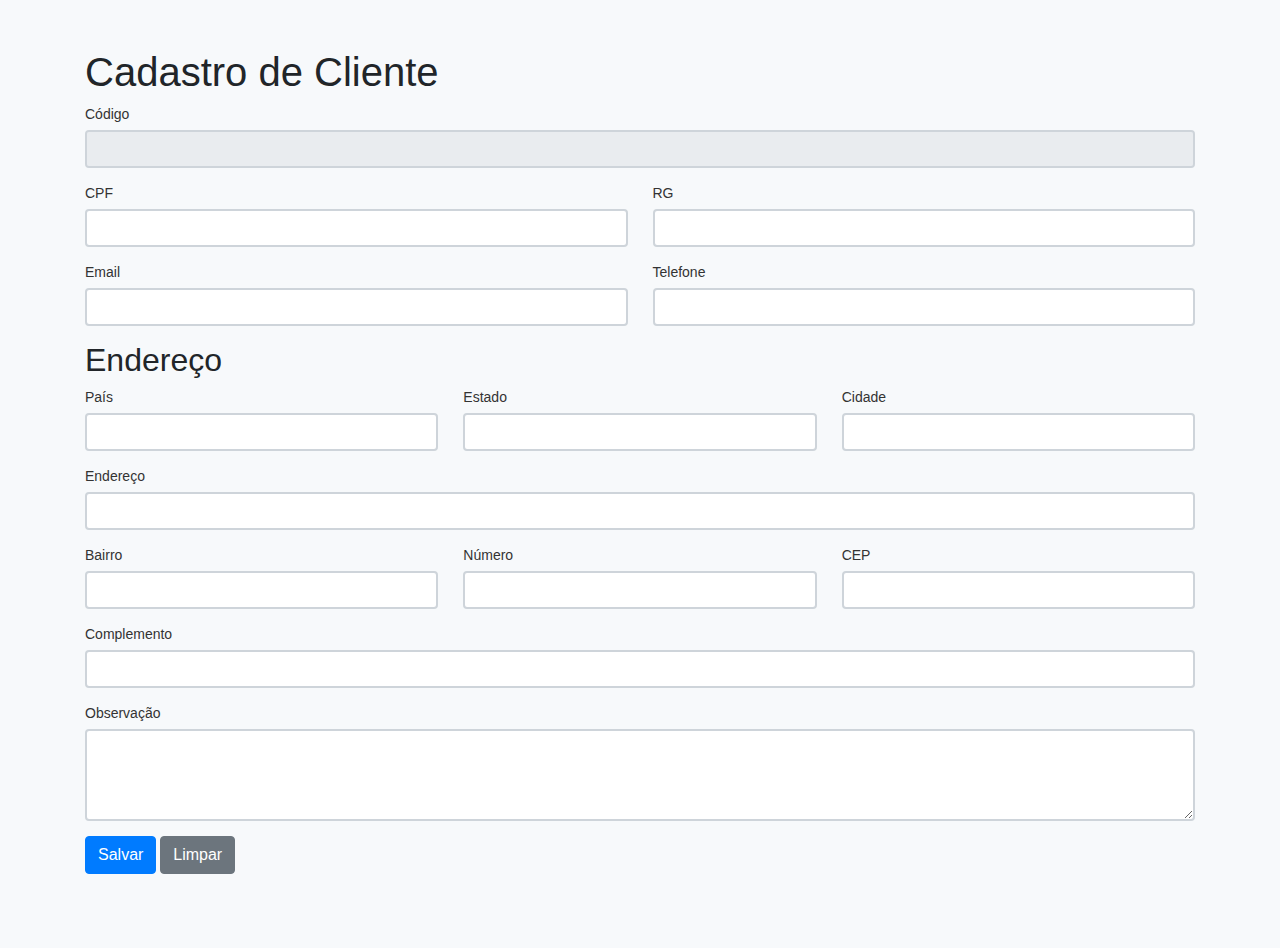
==== cadastro_cliente.html @ 583574c0 "Add files via upload" ====
<!DOCTYPE html>
<html lang="en">
<head>
    <meta charset="UTF-8">
    <meta name="viewport" content="width=device-width, initial-scale=1.0">
    <title>Cadastro de clientes</title>
    <link rel="stylesheet" href="https://stackpath.bootstrapcdn.com/bootstrap/4.3.1/css/bootstrap.min.css" integrity="sha384-ggOyR0iXCbMQv3Xipma34MD+dH/1fQ784/j6cY/iJTQUOhcWr7x9JvoRxT2MZw1T" crossorigin="anonymous">
    <link rel="stylesheet" type="text/css" href="css/style.css">
</head>
<body>

    <div class="container mt-5">
        <h1>Cadastro de Cliente</h1>
        <form id="cadastroClienteForm">
            <div class="form-group">
                <label for="codigo">Código</label>
                <input type="text" class="form-control" id="codigo" name="codigo" disabled>
            </div>

            <div class="form-row">
                <div class="form-group col-md-6">
                    <label for="cpf">CPF</label>
                    <input type="text" class="form-control" id="cpf" name="cpf">
                </div>
                <div class="form-group col-md-6">
                    <label for="rg">RG</label>
                    <input type="text" class="form-control" id="rg" name="rg">
                </div>
            </div>

            <div class="form-row">
                <div class="form-group col-md-6">
                    <label for="email">Email</label>
                    <input type="email" class="form-control" id="email" name="email">
                </div>
                <div class="form-group col-md-6">
                    <label for="telefone">Telefone</label>
                    <input type="text" class="form-control" id="telefone" name="telefone">
                </div>
            </div>

            <h2>Endereço</h2>

            <div class="form-row">
                <div class="form-group col-md-4">
                    <label for="pais">País</label>
                    <input type="text" class="form-control" id="pais" name="pais">
                </div>
                <div class="form-group col-md-4">
                    <label for="estado">Estado</label>
                    <input type="text" class="form-control" id="estado" name="estado">
                </div>
                <div class="form-group col-md-4">
                    <label for="cidade">Cidade</label>
                    <input type="text" class="form-control" id="cidade" name="cidade">
                </div>
            </div>

            <div class="form-group">
                <label for="endereco">Endereço</label>
                <input type="text" class="form-control" id="endereco" name="endereco">
            </div>

            <div class="form-row">
                <div class="form-group col-md-4">
                    <label for="bairro">Bairro</label>
                    <input type="text" class="form-control" id="bairro" name="bairro">
                </div>
                <div class="form-group col-md-4">
                    <label for="numero">Número</label>
                    <input type="text" class="form-control" id="numero" name="numero">
                </div>
                <div class="form-group col-md-4">
                    <label for="cep">CEP</label>
                    <input type="text" class="form-control" id="cep" name="cep">
                </div>
            </div>

            <div class="form-group">
                <label for="complemento">Complemento</label>
                <input type="text" class="form-control" id="complemento" name="complemento">
            </div>

            <div class="form-group">
                <label for="observacao">Observação</label>
                <textarea class="form-control" id="observacao" name="observacao" rows="3"></textarea>
            </div>

            <div class="form-group">
                <button type="button" class="btn btn-primary" onclick="salvar()">Salvar</button>
                <button type="button" class="btn btn-secondary" onclick="limpar()">Limpar</button>
            </div>
        </form>
    </div>

    <script src="https://code.jquery.com/jquery-3.5.1.slim.min.js"></script>
    <script src="https://cdn.jsdelivr.net/npm/@popperjs/core@2.5.4/dist/umd/popper.min.js"></script>
    <script src="https://stackpath.bootstrapcdn.com/bootstrap/4.5.2/js/bootstrap.min.js"></script>
    <script src="js/index.js"></script>

    <!-- <script src="https://code.jquery.com/jquery-3.3.1.slim.min.js" integrity="sha384-q8i/X+965DzO0rT7abK41JStQIAqVgRVzpbzo5smXKp4YfRvH+8abtTE1Pi6jizo" crossorigin="anonymous"></script>
	<script src="https://cdnjs.cloudflare.com/ajax/libs/popper.js/1.14.7/umd/popper.min.js" integrity="sha384-UO2eT0CpHqdSJQ6hJty5KVphtPhzWj9WO1clHTMGa3JDZwrnQq4sF86dIHNDz0W1" crossorigin="anonymous"></script>
	<script src="https://stackpath.bootstrapcdn.com/bootstrap/4.3.1/js/bootstrap.min.js" integrity="sha384-JjSmVgyd0p3pXB1rRibZUAYoIIy6OrQ6VrjIEaFf/nJGzIxFDsf4x0xIM+B07jRM" crossorigin="anonymous"></script>
	<script src="js/index.js"></script> -->
</body>
---- css/style.css ----
html,body {
	height: 100%;
}

body {
	background-color: #f7f9fb;
	font-size: 14px;
}

.login-page .brand {
	width: 90px;
	height: 90px;
	overflow: hidden;
	border-radius: 50%;
	margin: 40px auto;
	box-shadow: 0 4px 8px rgba(0,0,0,.05);
	position: relative;
	z-index: 1;
}

.login-page .brand img {
    padding-top: 20px;
	width: 100%;
}

.login-page .card-wrapper {
	width: 400px;
}

.login-page .card {
	border-color: transparent;
	box-shadow: 0 4px 8px rgba(0,0,0,.05);
}

.login-page .card.fat {
	padding: 10px;
}

.login-page .card .card-title {
	margin-bottom: 30px;
}

.login-page .form-control {
	border-width: 2.3px;
}

.login-page .form-group label {
	width: 100%;
}

.login-page .btn.btn-block {
	padding: 12px 10px;
}

.login-page .footer {
	margin: 40px 0;
	color: #888;
	text-align: center;
}

@media screen and (max-width: 425px) {
	.login-page .card-wrapper {
		width: 90%;
		margin: 0 auto;
	}
}

@media screen and (max-width: 320px) {
	.login-page .card.fat {
		padding: 0;
	}

	.login-page .card.fat .card-body {
		padding: 15px;
	}
}


.grid-principal {
	display: grid;
	grid-template-columns: 1fr 3fr; 
	gap: 10px;
  }
  
.grid-menu {
	padding: 10px;
	box-sizing: border-box;
  }


#menu_direito {
	background-color: #f7f9fb;
	width: 100%;  
 	height: 50vw; 
	margin-left: -10%;
}
#menu_esquerdo {
	align-items: center; 
	justify-content: center;
	background-color:  #f7f9fb;
	padding: 10px;
	margin: 10px;
	margin-top: 70px;

}

.cadastro {

	padding: 5px;
	margin-bottom: 5px; 
}

.sub_menu_cadatro {

	padding-left: 10px;
	margin-bottom: 5px; 
}

.form-group {
    margin-bottom: 15px;
}

.form-group label {
    display: block;
    margin-bottom: 5px;
    color: #333;
}

.form-group input,
.form-group textarea {
    width: 100%;
    padding: 8px;
    box-sizing: border-box;
	border-width: 2.3px;

}

.form-row {
    display: flex;
    justify-content: space-between;
}

.form-row .form-group {
    flex: 1;
    margin-right: 15px;
}

.form-row .form-group:last-child {
    margin-right: 0;
}

.form-buttons {
    display: flex;
    justify-content: space-between;
}

button {
    padding: 10px 20px;
    border: none;
    background-color: #007BFF;
    color: white;
    cursor: pointer;
    border-radius: 5px;
}

button:hover {
    background-color: #0056b3;
}

.toggle-switch {
	position: relative;
	display: inline-block;
	width: 60px;
	height: 34px;
	margin-top: 26px;
}

.toggle-switch input {
	display: none;
}

.slider {
	position: absolute;
	cursor: pointer;
	top: 0;
	left: 0;
	right: 0;
	bottom: 0;
	background-color: #ccc;
	transition: .4s;
	border-radius: 34px;
}

.slider:before {
	position: absolute;
	content: "";
	height: 26px;
	width: 26px;
	left: 4px;
	bottom: 4px;
	background-color: white;
	transition: .4s;
	border-radius: 50%;
}

input:checked + .slider {
	background-color: #007bff;
}

input:checked + .slider:before {
	transform: translateX(26px);
}
.container-fluid {
	display: flex;
	height: 100vh;
}
.filter-container {
	width: 25%;
	padding: 20px;
	background-color: #f8f9fa;
}
.content-container {
	width: 75%;
	padding: 20px;
}
.toggle-switch {
	position: relative;
	display: inline-block;
	width: 60px;
	height: 34px;
}

.toggle-switch input {
	display: none;
}

.slider {
	position: absolute;
	cursor: pointer;
	top: 0;
	left: 0;
	right: 0;
	bottom: 0;
	background-color: #ccc;
	transition: .4s;
	border-radius: 34px;
}

.slider:before {
	position: absolute;
	content: "";
	height: 26px;
	width: 26px;
	left: 4px;
	bottom: 4px;
	background-color: white;
	transition: .4s;
	border-radius: 50%;
}

input:checked + .slider {
	background-color: #007bff;
}

input:checked + .slider:before {
	transform: translateX(26px);
}
.footer-buttons {
	display: flex;
	justify-content: space-around;
	padding: 10px;
}
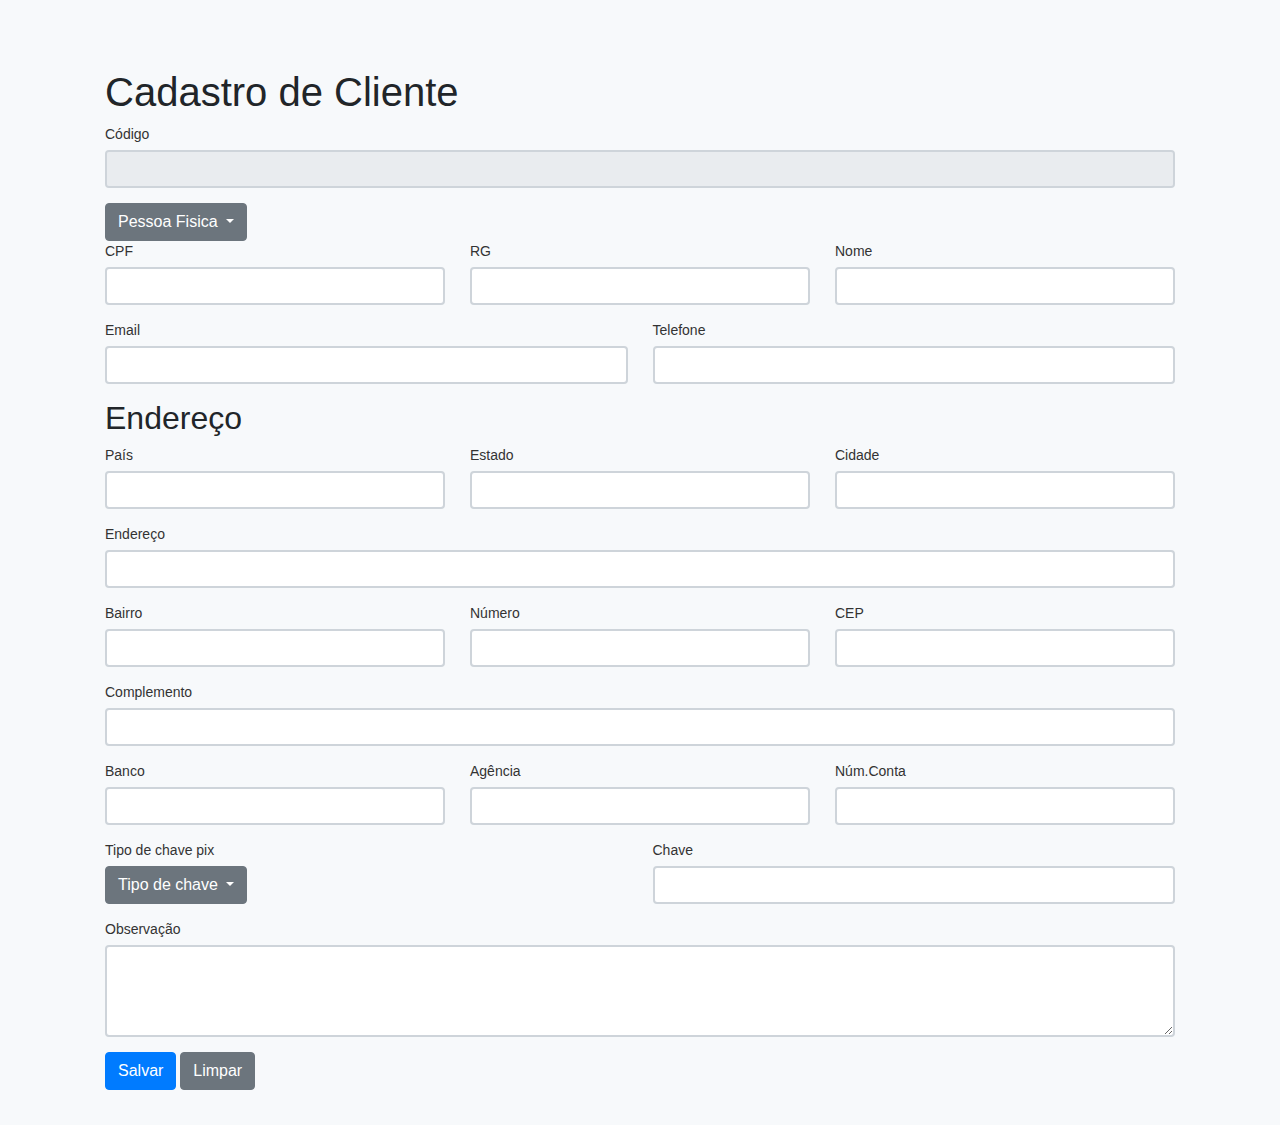
==== commit 2a61f605: "Add files via upload" ====
--- a/cadastro_cliente.html
+++ b/cadastro_cliente.html
@@ -1,96 +1,157 @@
 <!DOCTYPE html>
 <html lang="en">
+
 <head>
     <meta charset="UTF-8">
     <meta name="viewport" content="width=device-width, initial-scale=1.0">
     <title>Cadastro de clientes</title>
-    <link rel="stylesheet" href="https://stackpath.bootstrapcdn.com/bootstrap/4.3.1/css/bootstrap.min.css" integrity="sha384-ggOyR0iXCbMQv3Xipma34MD+dH/1fQ784/j6cY/iJTQUOhcWr7x9JvoRxT2MZw1T" crossorigin="anonymous">
+    <link rel="stylesheet" href="https://stackpath.bootstrapcdn.com/bootstrap/4.3.1/css/bootstrap.min.css"
+        integrity="sha384-ggOyR0iXCbMQv3Xipma34MD+dH/1fQ784/j6cY/iJTQUOhcWr7x9JvoRxT2MZw1T" crossorigin="anonymous">
     <link rel="stylesheet" type="text/css" href="css/style.css">
 </head>
+
 <body>
+    <div class="container-fluid">
+        <div class="container mt-5">
 
-    <div class="container mt-5">
-        <h1>Cadastro de Cliente</h1>
-        <form id="cadastroClienteForm">
-            <div class="form-group">
-                <label for="codigo">Código</label>
-                <input type="text" class="form-control" id="codigo" name="codigo" disabled>
-            </div>
+            <form id="cadastroClienteForm">
+                <h1>Cadastro de Cliente</h1>
+                <div class="form-group">
+                    <label for="codigo">Código</label>
+                    <input type="text" class="form-control" id="codigo" name="codigo" disabled>
+                </div>
 
-            <div class="form-row">
-                <div class="form-group col-md-6">
-                    <label for="cpf">CPF</label>
-                    <input type="text" class="form-control" id="cpf" name="cpf">
+                <div class="dropdown">
+                    <button class="btn btn-secondary dropdown-toggle" type="button" id="dropdownMenuButton"
+                        data-toggle="dropdown" aria-haspopup="true" aria-expanded="false">
+                        Pessoa Fisica
+                    </button>
+                    <div class="dropdown-menu" aria-labelledby="dropdownMenuButton">
+                        <a class="dropdown-item" href="#" onclick="loadPage('cadastro_cliente_PJ.html')">Pessoa
+                            Juridica</a>
+                    </div>
                 </div>
-                <div class="form-group col-md-6">
-                    <label for="rg">RG</label>
-                    <input type="text" class="form-control" id="rg" name="rg">
+
+                <div class="form-row">
+                    <div class="form-group col-md-6">
+                        <label for="cpf">CPF</label>
+                        <input type="text" class="form-control" id="cpf" name="cpf">
+                    </div>
+                    <div class="form-group col-md-6">
+                        <label for="rg">RG</label>
+                        <input type="text" class="form-control" id="rg" name="rg">
+                    </div>
+                    <div class="form-group col-md-6">
+                        <label for="nome">Nome</label>
+                        <input type="text" class="form-control" id="nome" name="nome">
+                    </div>
                 </div>
-            </div>
 
-            <div class="form-row">
-                <div class="form-group col-md-6">
-                    <label for="email">Email</label>
-                    <input type="email" class="form-control" id="email" name="email">
+                <div class="form-row">
+                    <div class="form-group col-md-6">
+                        <label for="email">Email</label>
+                        <input type="email" class="form-control" id="email" name="email">
+                    </div>
+                    <div class="form-group col-md-6">
+                        <label for="telefone">Telefone</label>
+                        <input type="text" class="form-control" id="telefone" name="telefone">
+                    </div>
                 </div>
-                <div class="form-group col-md-6">
-                    <label for="telefone">Telefone</label>
-                    <input type="text" class="form-control" id="telefone" name="telefone">
+
+                <h2>Endereço</h2>
+
+                <div class="form-row">
+                    <div class="form-group col-md-4">
+                        <label for="pais">País</label>
+                        <input type="text" class="form-control" id="pais" name="pais">
+                    </div>
+                    <div class="form-group col-md-4">
+                        <label for="estado">Estado</label>
+                        <input type="text" class="form-control" id="estado" name="estado">
+                    </div>
+                    <div class="form-group col-md-4">
+                        <label for="cidade">Cidade</label>
+                        <input type="text" class="form-control" id="cidade" name="cidade">
+                    </div>
                 </div>
-            </div>
 
-            <h2>Endereço</h2>
+                <div class="form-group">
+                    <label for="endereco">Endereço</label>
+                    <input type="text" class="form-control" id="endereco" name="endereco">
+                </div>
 
-            <div class="form-row">
-                <div class="form-group col-md-4">
-                    <label for="pais">País</label>
-                    <input type="text" class="form-control" id="pais" name="pais">
+                <div class="form-row">
+                    <div class="form-group col-md-4">
+                        <label for="bairro">Bairro</label>
+                        <input type="text" class="form-control" id="bairro" name="bairro">
+                    </div>
+                    <div class="form-group col-md-4">
+                        <label for="numero">Número</label>
+                        <input type="text" class="form-control" id="numero" name="numero">
+                    </div>
+                    <div class="form-group col-md-4">
+                        <label for="cep">CEP</label>
+                        <input type="text" class="form-control" id="cep" name="cep">
+                    </div>
                 </div>
-                <div class="form-group col-md-4">
-                    <label for="estado">Estado</label>
-                    <input type="text" class="form-control" id="estado" name="estado">
+
+                <div class="form-group">
+                    <label for="complemento">Complemento</label>
+                    <input type="text" class="form-control" id="complemento" name="complemento">
                 </div>
-                <div class="form-group col-md-4">
-                    <label for="cidade">Cidade</label>
-                    <input type="text" class="form-control" id="cidade" name="cidade">
+
+                <div class="form-row">
+                    <div class="form-group col-md-6">
+                        <label for="banco">Banco</label>
+                        <input type="text" class="form-control" id="banco" name="banco">
+                    </div>
+                    <div class="form-group col-md-6">
+                        <label for="agencia">Agência</label>
+                        <input type="text" class="form-control" id="agencia" name="agencia">
+                    </div>
+                    <div class="form-group col-md-6">
+                        <label for="conta">Núm.Conta</label>
+                        <input type="text" class="form-control" id="conta" name="conta">
+                    </div>
                 </div>
-            </div>
 
-            <div class="form-group">
-                <label for="endereco">Endereço</label>
-                <input type="text" class="form-control" id="endereco" name="endereco">
-            </div>
 
-            <div class="form-row">
-                <div class="form-group col-md-4">
-                    <label for="bairro">Bairro</label>
-                    <input type="text" class="form-control" id="bairro" name="bairro">
+                <div class="form-row">
+                    <div class="form-group col-md-6">
+                        <label for="tp_chave">Tipo de chave pix</label>
+
+                        <div class="dropdown">
+                            <button class="btn btn-secondary dropdown-toggle" type="button" id="dropdownMenuChave"
+                                    data-toggle="dropdown" aria-haspopup="true" aria-expanded="false">
+                                Tipo de chave
+                            </button>
+                            <div class="dropdown-menu" aria-labelledby="dropdownMenuButton">
+                                <a class="dropdown-item" href="#" onclick="updateDropdownLabel('cpf')">cpf</a>
+                                <a class="dropdown-item" href="#" onclick="updateDropdownLabel('Celular')">Celular</a>
+                                <a class="dropdown-item" href="#" onclick="updateDropdownLabel('E-mail')">E-mail</a>
+                                <a class="dropdown-item" href="#" onclick="updateDropdownLabel('Chave aleatória')">Chave aleatória</a>
+                            </div>
+                        </div>
+                    </div>
+
+                    <div class="form-group col-md-6">
+                        <label for="chave">Chave</label>
+                        <input type="text" class="form-control" id="chave" name="chave">
+                    </div>
                 </div>
-                <div class="form-group col-md-4">
-                    <label for="numero">Número</label>
-                    <input type="text" class="form-control" id="numero" name="numero">
+
+
+                <div class="form-group">
+                    <label for="observacao">Observação</label>
+                    <textarea class="form-control" id="observacao" name="observacao" rows="3"></textarea>
                 </div>
-                <div class="form-group col-md-4">
-                    <label for="cep">CEP</label>
-                    <input type="text" class="form-control" id="cep" name="cep">
+
+                <div class="form-group">
+                    <button type="button" class="btn btn-primary" onclick="salvar()">Salvar</button>
+                    <button type="button" class="btn btn-secondary" onclick="limpar()">Limpar</button>
                 </div>
-            </div>
-
-            <div class="form-group">
-                <label for="complemento">Complemento</label>
-                <input type="text" class="form-control" id="complemento" name="complemento">
-            </div>
-
-            <div class="form-group">
-                <label for="observacao">Observação</label>
-                <textarea class="form-control" id="observacao" name="observacao" rows="3"></textarea>
-            </div>
-
-            <div class="form-group">
-                <button type="button" class="btn btn-primary" onclick="salvar()">Salvar</button>
-                <button type="button" class="btn btn-secondary" onclick="limpar()">Limpar</button>
-            </div>
-        </form>
+            </form>
+        </div>
     </div>
 
     <script src="https://code.jquery.com/jquery-3.5.1.slim.min.js"></script>
--- a/css/style.css
+++ b/css/style.css
@@ -75,46 +75,101 @@
 	}
 }
 
-
+/* ------MENU LATERAL----- */
+
+/* Estilo para a grade principal */
 .grid-principal {
-	display: grid;
-	grid-template-columns: 1fr 3fr; 
-	gap: 10px;
-  }
-  
+    display: flex;
+    height: 100vh;
+}
+
+/* Estilo para os menus */
 .grid-menu {
-	padding: 10px;
-	box-sizing: border-box;
-  }
-
-
+    /* flex: 1; */
+    display: flex;
+    flex-direction: column;
+    /* align-items: center; */
+    justify-content: center; 
+}
+
+/* Menu esquerdo */
+#menu_esquerdo {
+    background-color: #f7f9fb;
+    color: black;
+    width: 200px; /* Largura reduzida */
+    padding: 0px;
+}
+
+/* Menu direito (imagem/logo) */
 #menu_direito {
-	background-color: #f7f9fb;
-	width: 100%;  
- 	height: 50vw; 
-	margin-left: -10%;
-}
-#menu_esquerdo {
-	align-items: center; 
-	justify-content: center;
-	background-color:  #f7f9fb;
-	padding: 10px;
-	margin: 10px;
-	margin-top: 70px;
-
-}
-
+    flex: 2;
+    display: flex;
+    justify-content: center;
+    align-items: center;
+    background-color: #f8f9fa;
+}
+
+/* Estilo para os itens do menu */
 .cadastro {
-
-	padding: 5px;
-	margin-bottom: 5px; 
-}
-
-.sub_menu_cadatro {
-
-	padding-left: 10px;
-	margin-bottom: 5px; 
-}
+    margin: 10px 0;
+    padding: 10px;
+    cursor: pointer;
+    text-align: center;
+    font-size: 1.2em;
+    border: 1px solid transparent;
+    border-radius: 5px;
+    transition: background-color 0.3s, border 0.3s;
+}
+
+/* Hover e seleção dos itens do menu */
+.cadastro:hover {
+    background-color: #495057;
+    border: 1px solid #ced4da;
+}
+
+/* Estilo para submenus */
+.sub_menu_cadastro {
+    display: none;
+    margin-top: 10px;
+    padding-left: 70px;
+}
+
+.cadastro.active + .sub_menu_cadastro {
+    display: block;
+}
+
+.sub_menu_cadastro div {
+    margin: 5px 0;
+    cursor: pointer;
+}
+
+.sub_menu_cadastro div:hover {
+    text-decoration: underline;
+}
+
+/* Estilo para os links */
+.sub_menu_cadastro a {
+    color: black;
+    text-decoration: none;
+}
+
+.sub_menu_cadastro a:hover {
+    text-decoration: underline;
+}
+
+/* Estilo para a imagem/logo */
+.imagem img {
+    max-width: 100%;
+    height: auto;
+    border-radius: 10px;
+}
+
+#cadastroClienteForm{
+	padding: 20px;
+}
+
+
+
 
 .form-group {
     margin-bottom: 15px;
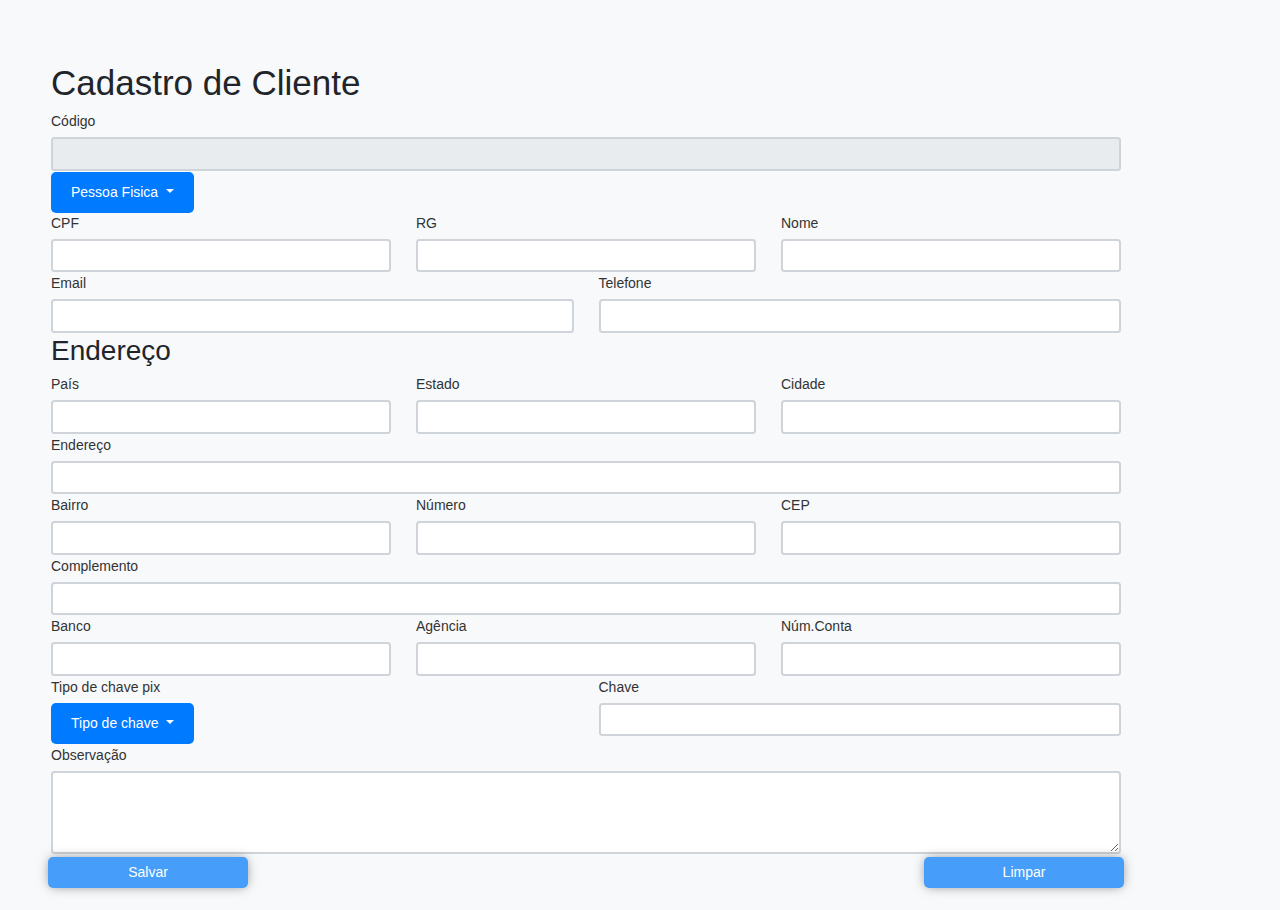
==== commit e6e73c26: "Add files via upload" ====
--- a/cadastro_cliente.html
+++ b/cadastro_cliente.html
@@ -13,7 +13,6 @@
 <body>
     <div class="container-fluid">
         <div class="container mt-5">
-
             <form id="cadastroClienteForm">
                 <h1>Cadastro de Cliente</h1>
                 <div class="form-group">
@@ -22,7 +21,7 @@
                 </div>
 
                 <div class="dropdown">
-                    <button class="btn btn-secondary dropdown-toggle" type="button" id="dropdownMenuButton"
+                    <button class="dropdown-toggle" type="button" id="dropdownMenuButton"
                         data-toggle="dropdown" aria-haspopup="true" aria-expanded="false">
                         Pessoa Fisica
                     </button>
@@ -121,12 +120,12 @@
                         <label for="tp_chave">Tipo de chave pix</label>
 
                         <div class="dropdown">
-                            <button class="btn btn-secondary dropdown-toggle" type="button" id="dropdownMenuChave"
+                            <button class="dropdown-toggle" type="button" id="dropdownMenuChave"
                                     data-toggle="dropdown" aria-haspopup="true" aria-expanded="false">
                                 Tipo de chave
                             </button>
-                            <div class="dropdown-menu" aria-labelledby="dropdownMenuButton">
-                                <a class="dropdown-item" href="#" onclick="updateDropdownLabel('cpf')">cpf</a>
+                            <div class="dropdown-menu " aria-labelledby="dropdownMenuButton">
+                                <a class="dropdown-item" href="#" onclick="updateDropdownLabel('CPF')">CPF</a>
                                 <a class="dropdown-item" href="#" onclick="updateDropdownLabel('Celular')">Celular</a>
                                 <a class="dropdown-item" href="#" onclick="updateDropdownLabel('E-mail')">E-mail</a>
                                 <a class="dropdown-item" href="#" onclick="updateDropdownLabel('Chave aleatória')">Chave aleatória</a>
@@ -146,9 +145,10 @@
                     <textarea class="form-control" id="observacao" name="observacao" rows="3"></textarea>
                 </div>
 
-                <div class="form-group">
-                    <button type="button" class="btn btn-primary" onclick="salvar()">Salvar</button>
-                    <button type="button" class="btn btn-secondary" onclick="limpar()">Limpar</button>
+                <div class="form-row" >
+                    <button type="button" class="button" id="button" onclick="salvar()">Salvar</button>
+                    <button type="button" class="button" id="button" onclick="limpar()">Limpar</button>
+                </div>
                 </div>
             </form>
         </div>
--- a/css/style.css
+++ b/css/style.css
@@ -1,137 +1,171 @@
-html,body {
-	height: 100%;
-}
-
-body {
-	background-color: #f7f9fb;
-	font-size: 14px;
-}
-
+/* Layout e Background */
+html, body {
+    height: 100%;
+    background-color: #f7f9fb;
+    font-size: 14px;
+}
+
+/* Login Page Styles */
 .login-page .brand {
-	width: 90px;
-	height: 90px;
-	overflow: hidden;
-	border-radius: 50%;
-	margin: 40px auto;
-	box-shadow: 0 4px 8px rgba(0,0,0,.05);
-	position: relative;
-	z-index: 1;
+    width: 90px;
+    height: 90px;
+    overflow: hidden;
+    border-radius: 50%;
+    margin: 40px auto;
+    box-shadow: 0 4px 8px rgba(0, 0, 0, .05);
 }
 
 .login-page .brand img {
     padding-top: 20px;
-	width: 100%;
+    width: 100%;
 }
 
 .login-page .card-wrapper {
-	width: 400px;
+    width: 400px;
 }
 
 .login-page .card {
-	border-color: transparent;
-	box-shadow: 0 4px 8px rgba(0,0,0,.05);
-}
-
-.login-page .card.fat {
-	padding: 10px;
+    border-color: transparent;
+    box-shadow: 0 4px 8px rgba(0, 0, 0, .05);
+    padding: 10px;
 }
 
 .login-page .card .card-title {
-	margin-bottom: 30px;
+    margin-bottom: 30px;
 }
 
 .login-page .form-control {
-	border-width: 2.3px;
+    border-width: 2.3px;
 }
 
 .login-page .form-group label {
-	width: 100%;
+    width: 100%;
 }
 
 .login-page .btn.btn-block {
-	padding: 12px 10px;
+    padding: 12px 10px;
 }
 
 .login-page .footer {
-	margin: 40px 0;
-	color: #888;
-	text-align: center;
+    margin: 40px 0;
+    color: #888;
+    text-align: center;
 }
 
 @media screen and (max-width: 425px) {
-	.login-page .card-wrapper {
-		width: 90%;
-		margin: 0 auto;
-	}
+    .login-page .card-wrapper {
+        width: 90%;
+        margin: 0 auto;
+    }
 }
 
 @media screen and (max-width: 320px) {
-	.login-page .card.fat {
-		padding: 0;
-	}
-
-	.login-page .card.fat .card-body {
-		padding: 15px;
-	}
-}
-
-/* ------MENU LATERAL----- */
-
-/* Estilo para a grade principal */
+    .login-page .card {
+        padding: 0;
+    }
+
+    .login-page .card .card-body {
+        padding: 15px;
+    }
+}
+
+/* Menu Lateral */
 .grid-principal {
     display: flex;
     height: 100vh;
 }
 
-/* Estilo para os menus */
 .grid-menu {
-    /* flex: 1; */
+    position: fixed; /* Fixar o menu lateral */
+    top: 0;
+    left: 0;
+    height: 100%;
     display: flex;
     flex-direction: column;
-    /* align-items: center; */
-    justify-content: center; 
-}
-
-/* Menu esquerdo */
+    justify-content: center;
+    /* align-items: center;  */
+    width: 60px;
+    transition: all 0.3s ease;
+    z-index: 1000; /* Garante que o menu fique acima do conteúdo */
+    background-color: #f7f9fb;
+    overflow-y: auto; /* Adiciona scroll vertical quando necessário */
+    
+}
+
 #menu_esquerdo {
-    background-color: #f7f9fb;
+    /* background-color: #f7f9fb; */
     color: black;
-    width: 200px; /* Largura reduzida */
-    padding: 0px;
-}
-
-/* Menu direito (imagem/logo) */
+    background-color: #479efa;
+    overflow: hidden;
+    border-radius: 10px;
+
+}
+
+.grid-menu.collapsed {
+    width: 100px;
+}
+
+.grid-menu.collapsed .cadastro {
+    font-size: 0.8em; /* Diminua o tamanho da fonte */
+    text-align: left; /* Alinhe o texto à esquerda */
+    padding: 10px 5px; /* Ajuste o padding */
+}
+
+.grid-menu.collapsed .sub_menu_cadastro {
+    display: none; /* Esconda os submenus quando colapsado */
+	font-size: 0.7em;
+}
+
+/* Transição suave para mudanças */
+.grid-menu:hover {
+    width: 200px;
+}
+
+.grid-menu:hover .cadastro {
+    font-size: 1.2em; /* Aumente o tamanho da fonte quando expandido */
+}
+
+.grid-menu:hover .sub_menu_cadastro {
+    display: none; /* Mostre os submenus quando expandido */
+	font-size: 0.8em;
+}
+
 #menu_direito {
+    margin-left: 100px; /* Ajuste o conteúdo principal para acomodar o menu lateral */
     flex: 2;
     display: flex;
     justify-content: center;
     align-items: center;
     background-color: #f8f9fa;
-}
-
-/* Estilo para os itens do menu */
+    width: calc(100% - 60px); /* Ajusta a largura do conteúdo principal */
+    transition: margin-left 0.3s ease; /* Suave transição ao expandir o menu */
+}
+
+.grid-menu:hover ~ #menu_direito {
+    margin-left: 200px; /* Ajuste a margem esquerda do conteúdo principal quando o menu está expandido */
+    width: calc(100% - 200px); /* Ajusta a largura do conteúdo principal */
+}
+
 .cadastro {
     margin: 10px 0;
     padding: 10px;
     cursor: pointer;
     text-align: center;
-    font-size: 1.2em;
+    font-size: 0.8em; /* Ajuste inicial do tamanho da fonte */
     border: 1px solid transparent;
     border-radius: 5px;
-    transition: background-color 0.3s, border 0.3s;
-}
-
-/* Hover e seleção dos itens do menu */
+    transition: background-color 0.3s, border 0.3s, font-size 0.3s;
+}
+
 .cadastro:hover {
     background-color: #495057;
     border: 1px solid #ced4da;
 }
 
-/* Estilo para submenus */
 .sub_menu_cadastro {
     display: none;
     margin-top: 10px;
-    padding-left: 70px;
+    padding-left: 20px;
 }
 
 .cadastro.active + .sub_menu_cadastro {
@@ -147,7 +181,6 @@
     text-decoration: underline;
 }
 
-/* Estilo para os links */
 .sub_menu_cadastro a {
     color: black;
     text-decoration: none;
@@ -157,22 +190,19 @@
     text-decoration: underline;
 }
 
-/* Estilo para a imagem/logo */
 .imagem img {
     max-width: 100%;
     height: auto;
     border-radius: 10px;
 }
 
-#cadastroClienteForm{
-	padding: 20px;
-}
-
-
-
+/* Formulário de Cadastro de Cliente */
+#cadastroClienteForm {
+    padding: 20px;
+}
 
 .form-group {
-    margin-bottom: 15px;
+    margin-bottom: 1px;
 }
 
 .form-group label {
@@ -186,8 +216,7 @@
     width: 100%;
     padding: 8px;
     box-sizing: border-box;
-	border-width: 2.3px;
-
+    border-width: 2.3px;
 }
 
 .form-row {
@@ -222,106 +251,121 @@
     background-color: #0056b3;
 }
 
+/* Toggle Switch */
 .toggle-switch {
-	position: relative;
-	display: inline-block;
-	width: 60px;
-	height: 34px;
-	margin-top: 26px;
+    position: relative;
+    display: inline-block;
+    width: 60px;
+    height: 34px;
+    margin-top: 26px;
 }
 
 .toggle-switch input {
-	display: none;
+    display: none;
 }
 
 .slider {
-	position: absolute;
-	cursor: pointer;
-	top: 0;
-	left: 0;
-	right: 0;
-	bottom: 0;
-	background-color: #ccc;
-	transition: .4s;
-	border-radius: 34px;
+    position: absolute;
+    cursor: pointer;
+    top: 0;
+    left: 0;
+    right: 0;
+    bottom: 0;
+    background-color: #ccc;
+    transition: .4s;
+    border-radius: 34px;
 }
 
 .slider:before {
-	position: absolute;
-	content: "";
-	height: 26px;
-	width: 26px;
-	left: 4px;
-	bottom: 4px;
-	background-color: white;
-	transition: .4s;
-	border-radius: 50%;
+    position: absolute;
+    content: "";
+    height: 26px;
+    width: 26px;
+    left: 4px;
+    bottom: 4px;
+    background-color: white;
+    transition: .4s;
+    border-radius: 50%;
 }
 
 input:checked + .slider {
-	background-color: #007bff;
+    background-color: #007bff;
 }
 
 input:checked + .slider:before {
-	transform: translateX(26px);
-}
+    transform: translateX(26px);
+}
+
+/* Container Styles */
 .container-fluid {
-	display: flex;
-	height: 100vh;
-}
+    display: flex;
+    height: 100vh;
+}
+
+.container{
+    margin-left: 1px;
+}
+
 .filter-container {
-	width: 25%;
-	padding: 20px;
-	background-color: #f8f9fa;
-}
+    width: 35%;
+    padding: 20px;
+    background-color: #f8f9fa;
+}
+
 .content-container {
-	width: 75%;
-	padding: 20px;
-}
-.toggle-switch {
-	position: relative;
-	display: inline-block;
-	width: 60px;
-	height: 34px;
-}
-
-.toggle-switch input {
-	display: none;
-}
-
-.slider {
-	position: absolute;
-	cursor: pointer;
-	top: 0;
-	left: 0;
-	right: 0;
-	bottom: 0;
-	background-color: #ccc;
-	transition: .4s;
-	border-radius: 34px;
-}
-
-.slider:before {
-	position: absolute;
-	content: "";
-	height: 26px;
-	width: 26px;
-	left: 4px;
-	bottom: 4px;
-	background-color: white;
-	transition: .4s;
-	border-radius: 50%;
-}
-
-input:checked + .slider {
-	background-color: #007bff;
-}
-
-input:checked + .slider:before {
-	transform: translateX(26px);
-}
+    width: 75%;
+    padding: 20px;
+}
+
 .footer-buttons {
-	display: flex;
-	justify-content: space-around;
-	padding: 10px;
-}
+    display: flex;
+    justify-content: space-around;
+    padding: 15px 0 0 0 ;
+    
+}
+
+.button {
+    display: flex;
+    align-items: center;
+    justify-content: center;
+    padding: 5px 40px; /* Ajuste o padding conforme necessário */
+    width: 200px; /* Ajuste a largura conforme necessário */
+    border-radius: 5px;
+    box-shadow: 0px 0px 12px -2px rgba(0, 0, 0, 0.5);
+    background: #479efa;
+    text-decoration: none;
+    user-select: none;
+    color: white;
+    position: relative;
+    transition: background-color .6s ease;
+    overflow: hidden;
+    margin: 2px;
+}
+
+.button:after {
+    content: "";
+    position: absolute;
+    width: 0;
+    height: 0;
+    top: var(--mouse-y);
+    left: var(--mouse-x);
+    transform: translate3d(-50%, -50%, 0);
+    background: rgba(255, 255, 255, 0.1);
+    border-radius: 100%;
+    transition: width .3s ease, height .3s ease;
+}
+
+.button:focus,
+.button:hover {
+    background: #387dc6; /* Use um tom mais escuro da cor original */
+}
+
+.button:active:after {
+    width: 300px;
+    height: 300px;
+}
+
+.button img {
+    height: 20px; /* Ajuste o tamanho do ícone conforme necessário */
+    margin-right: 10px; /* Espaçamento entre o ícone e o texto */
+}